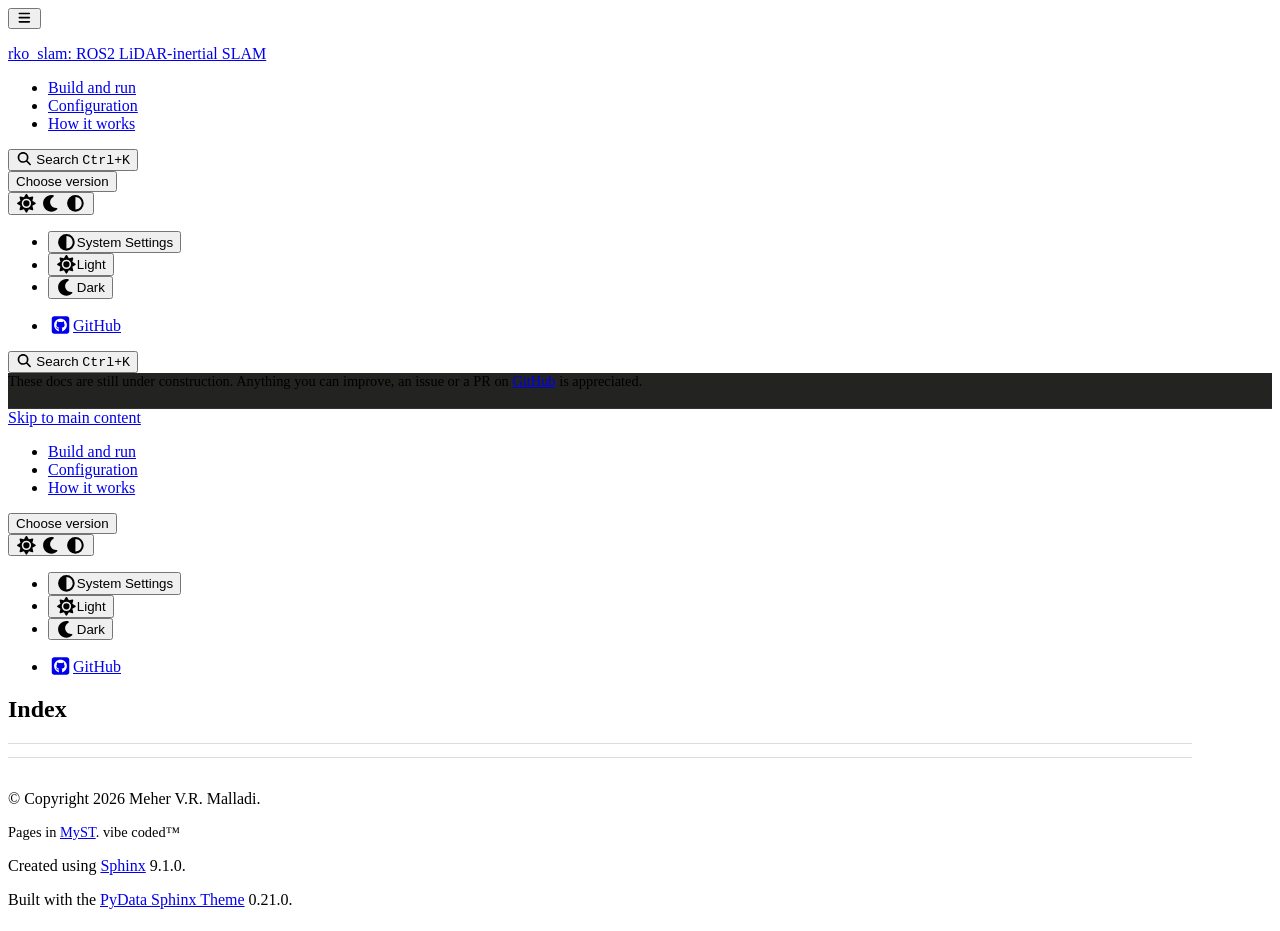
==== master/genindex.html @ 3e13d312 "deploy: 5ab9cbc450789f0258f6a7c2cf728b5173fbea52" ====
<!DOCTYPE html>


<html lang="en" data-content_root="./" data-theme="dark">

  <head>
    <meta charset="utf-8" />
    <meta name="viewport" content="width=device-width, initial-scale=1.0" />
    <title>Index &#8212; rko_slam: ROS2 LiDAR-inertial SLAM</title>
  
  
  
  <script data-cfasync="false">
    document.documentElement.dataset.mode = localStorage.getItem("mode") || "dark";
    document.documentElement.dataset.theme = localStorage.getItem("theme") || "dark";
  </script>
  <!--
    this give us a css class that will be invisible only if js is disabled
  -->
  <noscript>
    <style>
      .pst-js-only { display: none !important; }

    </style>
  </noscript>
  
  <!-- Loaded before other Sphinx assets -->
  <link href="_static/styles/theme.css?digest=cb8930eaaf36d9849b67" rel="stylesheet" />
<link href="_static/styles/pydata-sphinx-theme.css?digest=cb8930eaaf36d9849b67" rel="stylesheet" />

    <link rel="stylesheet" type="text/css" href="_static/pygments.css?v=8f2a1f02" />
    <link rel="stylesheet" type="text/css" href="_static/custom.css?v=0a4a0d38" />
  
  <!-- So that users can add custom icons -->
  <script defer src="_static/scripts/fontawesome.js?digest=cb8930eaaf36d9849b67"></script>
  <!-- Pre-loaded scripts that we'll load fully later -->
  <link rel="preload" as="script" href="_static/scripts/bootstrap.js?digest=cb8930eaaf36d9849b67" />
<link rel="preload" as="script" href="_static/scripts/pydata-sphinx-theme.js?digest=cb8930eaaf36d9849b67" />

    <script src="_static/documentation_options.js?v=30d551ce"></script>
    <script src="_static/doctools.js?v=fd6eb6e6"></script>
    <script src="_static/sphinx_highlight.js?v=6ffebe34"></script>
    <script>DOCUMENTATION_OPTIONS.pagename = 'genindex';</script>
    <script>
        DOCUMENTATION_OPTIONS.theme_version = '0.21.0';
        DOCUMENTATION_OPTIONS.theme_switcher_json_url = 'https://prbonn.github.io/rko_slam/switcher.json';
        DOCUMENTATION_OPTIONS.theme_switcher_version_match = 'master';
        DOCUMENTATION_OPTIONS.show_version_warning_banner =
            true;
        </script>
    <script>DOCUMENTATION_OPTIONS.search_as_you_type = false;</script>
    <link rel="canonical" href="https://prbonn.github.io/rko_slam/master/genindex.html" />
    <link rel="index" title="Index" href="#" />
    <link rel="search" title="Search" href="search.html" />
  <meta name="viewport" content="width=device-width, initial-scale=1"/>
  <meta name="docsearch:language" content="en"/>
  <meta name="docsearch:version" content="master" />
  
    
    <script src="_static/searchtools.js"></script>
    <script src="_static/language_data.js"></script>
    <script src="searchindex.js"></script>
  
  </head>
  <body data-default-mode="dark">
  
  
  <div id="pst-skip-link" class="skip-link d-print-none"><a href="#main-content">Skip to main content</a></div>

  
  <div id="pst-scroll-pixel-helper"></div>
  
  <button type="button" class="btn rounded-pill" id="pst-back-to-top">
    <i class="fa-solid fa-arrow-up"></i>Back to top</button>
  
  
  
  
  <dialog id="pst-search-dialog">
    
<form class="bd-search d-flex align-items-center"
      action="search.html"
      method="get">
  <i class="fa-solid fa-magnifying-glass"></i>
  <input type="search"
         class="form-control"
         name="q"
         placeholder="Search the docs ..."
         aria-label="Search the docs ..."
         autocomplete="off"
         autocorrect="off"
         autocapitalize="off"
         spellcheck="false"/>
  <span class="search-button__kbd-shortcut"><kbd class="kbd-shortcut__modifier">Ctrl</kbd>+<kbd>K</kbd></span>
</form>
  </dialog>

  <div class="pst-async-banner-revealer d-none">
  <aside id="bd-header-version-warning" class="d-none d-print-none" aria-label="Version warning"></aside>
</div>
<aside class="bd-header-announcement" aria-label="Announcement">
  <div class="bd-header-announcement__content">These docs are still under construction. Anything you can improve, an issue or a PR on <a href="https://github.com/PRBonn/rko_slam">GitHub</a> is appreciated.</div>
</aside>

  
    <header id="pst-header" class="bd-header navbar navbar-expand-lg bd-navbar d-print-none">
<div class="bd-header__inner bd-page-width">
  <button class="pst-navbar-icon sidebar-toggle primary-toggle" aria-label="Site navigation">
    <span class="fa-solid fa-bars"></span>
  </button>
  
  
  <div class="col-lg-3 navbar-header-items__start">
    
      <div class="navbar-item">

  
    
  

<a class="navbar-brand logo" href="index.html">
  
  
  
  
  
  
    <p class="title logo__title">rko_slam: ROS2 LiDAR-inertial SLAM</p>
  
</a></div>
    
  </div>
  
  <div class="col-lg-9 navbar-header-items">
    
    <div class="me-auto navbar-header-items__center">
      
        <div class="navbar-item">
<nav>
  <ul class="bd-navbar-elements navbar-nav">
    
<li class="nav-item ">
  <a class="nav-link nav-internal" href="pages/build_and_run.html">
    Build and run
  </a>
</li>


<li class="nav-item ">
  <a class="nav-link nav-internal" href="pages/configuration.html">
    Configuration
  </a>
</li>


<li class="nav-item ">
  <a class="nav-link nav-internal" href="pages/how_it_works.html">
    How it works
  </a>
</li>

  </ul>
</nav></div>
      
    </div>
    
    
    <div class="navbar-header-items__end">
      
        <div class="navbar-item navbar-persistent--container">
          

<button class="btn search-button-field search-button__button pst-js-only" title="Search" aria-label="Search" data-bs-placement="bottom" data-bs-toggle="tooltip">
 <i class="fa-solid fa-magnifying-glass"></i>
 <span class="search-button__default-text">Search</span>
 <span class="search-button__kbd-shortcut"><kbd class="kbd-shortcut__modifier">Ctrl</kbd>+<kbd class="kbd-shortcut__modifier">K</kbd></span>
</button>
        </div>
      
      
        <div class="navbar-item">
<div class="version-switcher__container dropdown pst-js-only">
  <button id="pst-version-switcher-button-2"
    type="button"
    class="version-switcher__button btn btn-sm dropdown-toggle"
    data-bs-toggle="dropdown"
    aria-haspopup="listbox"
    aria-controls="pst-version-switcher-list-2"
    aria-label="Version switcher list"
  >
    Choose version  <!-- this text may get changed later by javascript -->
    <span class="caret"></span>
  </button>
  <div id="pst-version-switcher-list-2"
    class="version-switcher__menu dropdown-menu list-group-flush py-0"
    role="listbox" aria-labelledby="pst-version-switcher-button-2">
    <!-- dropdown will be populated by javascript on page load -->
  </div>
</div></div>
      
        <div class="navbar-item">

<div class="theme-switch-container dropdown pst-js-only" data-bs-toggle="tooltip" data-bs-placement="bottom" title="Color mode">
  <button class="btn btn-sm nav-link pst-navbar-icon theme-switch-button dropdown-toggle" aria-label="Color mode" data-bs-toggle="dropdown">
    <i class="theme-switch fa-solid fa-sun fa-lg fa-fw" data-mode="light" title="Light"></i>
    <i class="theme-switch fa-solid fa-moon fa-lg fa-fw" data-mode="dark" title="Dark"></i>
    <i class="theme-switch fa-solid fa-circle-half-stroke fa-lg fa-fw" data-mode="auto" title="System Settings"></i>
  </button>
  <ul class="dropdown-menu dropdown-menu-end">
    <li><button class="dropdown-item d-flex align-items-center theme-change-button" data-mode="auto"><i class="fa-solid fa-circle-half-stroke fa-lg fa-fw me-1"></i>System Settings</button></li>
    <li><button class="dropdown-item d-flex align-items-center theme-change-button" data-mode="light"><i class="fa-solid fa-sun fa-lg fa-fw me-1"></i>Light</button></li>
    <li><button class="dropdown-item d-flex align-items-center theme-change-button" data-mode="dark"><i class="fa-solid fa-moon fa-lg fa-fw me-1"></i>Dark</button></li>
  </ul>
</div></div>
      
        <div class="navbar-item"><ul class="navbar-icon-links"
    aria-label="Icon Links">
        <li class="nav-item">
          
          
          
          
          
          
          
          
          <a href="https://github.com/PRBonn/rko_slam" title="GitHub" class="nav-link pst-navbar-icon" rel="noopener" target="_blank" data-bs-toggle="tooltip" data-bs-placement="bottom"><i class="fa-brands fa-square-github fa-lg" aria-hidden="true"></i><span class="visually-hidden">GitHub</span></a>
        </li>
</ul></div>
      
    </div>
    
  </div>
  
  
    <div class="navbar-persistent--mobile">

<button class="btn search-button-field search-button__button pst-js-only" title="Search" aria-label="Search" data-bs-placement="bottom" data-bs-toggle="tooltip">
 <i class="fa-solid fa-magnifying-glass"></i>
 <span class="search-button__default-text">Search</span>
 <span class="search-button__kbd-shortcut"><kbd class="kbd-shortcut__modifier">Ctrl</kbd>+<kbd class="kbd-shortcut__modifier">K</kbd></span>
</button>
    </div>
  

  
</div>

    </header>
  

  <div class="bd-container">
    <div class="bd-container__inner bd-page-width">
      
      
      
        
      
      <dialog id="pst-primary-sidebar-modal"></dialog>
      <div id="pst-primary-sidebar" class="bd-sidebar-primary bd-sidebar hide-on-wide">
        

  
  <div class="sidebar-header-items sidebar-primary__section">
    
    
      <div class="sidebar-header-items__center">
        
          
          
            <div class="navbar-item">
<nav>
  <ul class="bd-navbar-elements navbar-nav">
    
<li class="nav-item ">
  <a class="nav-link nav-internal" href="pages/build_and_run.html">
    Build and run
  </a>
</li>


<li class="nav-item ">
  <a class="nav-link nav-internal" href="pages/configuration.html">
    Configuration
  </a>
</li>


<li class="nav-item ">
  <a class="nav-link nav-internal" href="pages/how_it_works.html">
    How it works
  </a>
</li>

  </ul>
</nav></div>
          
        
      </div>
    
    
    
      <div class="sidebar-header-items__end">
        
          <div class="navbar-item">
<div class="version-switcher__container dropdown pst-js-only">
  <button id="pst-version-switcher-button-3"
    type="button"
    class="version-switcher__button btn btn-sm dropdown-toggle"
    data-bs-toggle="dropdown"
    aria-haspopup="listbox"
    aria-controls="pst-version-switcher-list-3"
    aria-label="Version switcher list"
  >
    Choose version  <!-- this text may get changed later by javascript -->
    <span class="caret"></span>
  </button>
  <div id="pst-version-switcher-list-3"
    class="version-switcher__menu dropdown-menu list-group-flush py-0"
    role="listbox" aria-labelledby="pst-version-switcher-button-3">
    <!-- dropdown will be populated by javascript on page load -->
  </div>
</div></div>
        
          <div class="navbar-item">

<div class="theme-switch-container dropdown pst-js-only" data-bs-toggle="tooltip" data-bs-placement="bottom" title="Color mode">
  <button class="btn btn-sm nav-link pst-navbar-icon theme-switch-button dropdown-toggle" aria-label="Color mode" data-bs-toggle="dropdown">
    <i class="theme-switch fa-solid fa-sun fa-lg fa-fw" data-mode="light" title="Light"></i>
    <i class="theme-switch fa-solid fa-moon fa-lg fa-fw" data-mode="dark" title="Dark"></i>
    <i class="theme-switch fa-solid fa-circle-half-stroke fa-lg fa-fw" data-mode="auto" title="System Settings"></i>
  </button>
  <ul class="dropdown-menu dropdown-menu-end">
    <li><button class="dropdown-item d-flex align-items-center theme-change-button" data-mode="auto"><i class="fa-solid fa-circle-half-stroke fa-lg fa-fw me-1"></i>System Settings</button></li>
    <li><button class="dropdown-item d-flex align-items-center theme-change-button" data-mode="light"><i class="fa-solid fa-sun fa-lg fa-fw me-1"></i>Light</button></li>
    <li><button class="dropdown-item d-flex align-items-center theme-change-button" data-mode="dark"><i class="fa-solid fa-moon fa-lg fa-fw me-1"></i>Dark</button></li>
  </ul>
</div></div>
        
          <div class="navbar-item"><ul class="navbar-icon-links"
    aria-label="Icon Links">
        <li class="nav-item">
          
          
          
          
          
          
          
          
          <a href="https://github.com/PRBonn/rko_slam" title="GitHub" class="nav-link pst-navbar-icon" rel="noopener" target="_blank" data-bs-toggle="tooltip" data-bs-placement="bottom"><i class="fa-brands fa-square-github fa-lg" aria-hidden="true"></i><span class="visually-hidden">GitHub</span></a>
        </li>
</ul></div>
        
      </div>
    
  </div>
  
  
  <div class="sidebar-primary-items__end sidebar-primary__section">
      <div class="sidebar-primary-item">
<div id="ethical-ad-placement"
      class="flat"
      data-ea-publisher="readthedocs"
      data-ea-type="readthedocs-sidebar"
      data-ea-manual="true">
</div></div>
  </div>


      </div>
      
      <main id="main-content" class="bd-main" role="main">
        
        
          <div class="bd-content">
            <div class="bd-article-container">
              
              <div class="bd-header-article d-print-none"></div>
              
              
              
                
<div id="searchbox"></div>
                <article class="bd-article">
                  

<h1 id="index">Index</h1>

<div class="genindex-jumpbox">
 
</div>


                </article>
              
              
              
              
              
                <footer class="prev-next-footer d-print-none">
                  
<div class="prev-next-area">
</div>
                </footer>
              
            </div>
            
            
              
            
          </div>
          <footer class="bd-footer-content">
            
          </footer>
        
      </main>
    </div>
  </div>
  
  <!-- Scripts loaded after <body> so the DOM is not blocked -->
  <script defer src="_static/scripts/bootstrap.js?digest=cb8930eaaf36d9849b67"></script>
<script defer src="_static/scripts/pydata-sphinx-theme.js?digest=cb8930eaaf36d9849b67"></script>

  <footer class="bd-footer">
<div class="bd-footer__inner bd-page-width">
  
    <div class="footer-items__start">
      
        <div class="footer-item">

  <p class="copyright">
    
      © Copyright 2026 Meher V.R. Malladi.
      <br/>
    
  </p>
</div>
      
    </div>
  
  
    <div class="footer-items__center">
      
        <div class="footer-item"><p class="credits">Pages in <a href="https://myst-parser.readthedocs.io/">MyST</a>. vibe coded&trade;</p></div>
      
    </div>
  
  
    <div class="footer-items__end">
      
        <div class="footer-item">

  <p class="sphinx-version">
    Created using <a href="https://www.sphinx-doc.org/">Sphinx</a> 9.1.0.
    <br/>
  </p>
</div>
      
        <div class="footer-item">
<p class="theme-version">
  <!-- # L10n: Setting the PST URL as an argument as this does not need to be localized -->
  Built with the <a href="https://pydata-sphinx-theme.readthedocs.io/en/stable/index.html">PyData Sphinx Theme</a> 0.21.0.
</p></div>
      
    </div>
  
</div>

  </footer>
  </body>
</html>
---- master/_static/styles/theme.css ----
/* Provided by Sphinx's 'basic' theme, and included in the final set of assets */
@import "../basic.css";
---- master/_static/pygments.css ----
html[data-theme="light"] .highlight pre { line-height: 125%; }
html[data-theme="light"] .highlight td.linenos .normal { color: inherit; background-color: transparent; padding-left: 5px; padding-right: 5px; }
html[data-theme="light"] .highlight span.linenos { color: inherit; background-color: transparent; padding-left: 5px; padding-right: 5px; }
html[data-theme="light"] .highlight td.linenos .special { color: #000000; background-color: #ffffc0; padding-left: 5px; padding-right: 5px; }
html[data-theme="light"] .highlight span.linenos.special { color: #000000; background-color: #ffffc0; padding-left: 5px; padding-right: 5px; }
html[data-theme="light"] .highlight .hll { background-color: #fae4c2 }
html[data-theme="light"] .highlight { background: #fefefe; color: #080808 }
html[data-theme="light"] .highlight .c { color: #515151 } /* Comment */
html[data-theme="light"] .highlight .err { color: #A12236 } /* Error */
html[data-theme="light"] .highlight .k { color: #6730C5 } /* Keyword */
html[data-theme="light"] .highlight .l { color: #7F4707 } /* Literal */
html[data-theme="light"] .highlight .n { color: #080808 } /* Name */
html[data-theme="light"] .highlight .o { color: #00622F } /* Operator */
html[data-theme="light"] .highlight .p { color: #080808 } /* Punctuation */
html[data-theme="light"] .highlight .ch { color: #515151 } /* Comment.Hashbang */
html[data-theme="light"] .highlight .cm { color: #515151 } /* Comment.Multiline */
html[data-theme="light"] .highlight .cp { color: #515151 } /* Comment.Preproc */
html[data-theme="light"] .highlight .cpf { color: #515151 } /* Comment.PreprocFile */
html[data-theme="light"] .highlight .c1 { color: #515151 } /* Comment.Single */
html[data-theme="light"] .highlight .cs { color: #515151 } /* Comment.Special */
html[data-theme="light"] .highlight .gd { color: #005B82 } /* Generic.Deleted */
html[data-theme="light"] .highlight .ge { font-style: italic } /* Generic.Emph */
html[data-theme="light"] .highlight .gh { color: #005B82 } /* Generic.Heading */
html[data-theme="light"] .highlight .gs { font-weight: bold } /* Generic.Strong */
html[data-theme="light"] .highlight .gu { color: #005B82 } /* Generic.Subheading */
html[data-theme="light"] .highlight .kc { color: #6730C5 } /* Keyword.Constant */
html[data-theme="light"] .highlight .kd { color: #6730C5 } /* Keyword.Declaration */
html[data-theme="light"] .highlight .kn { color: #6730C5 } /* Keyword.Namespace */
html[data-theme="light"] .highlight .kp { color: #6730C5 } /* Keyword.Pseudo */
html[data-theme="light"] .highlight .kr { color: #6730C5 } /* Keyword.Reserved */
html[data-theme="light"] .highlight .kt { color: #7F4707 } /* Keyword.Type */
html[data-theme="light"] .highlight .ld { color: #7F4707 } /* Literal.Date */
html[data-theme="light"] .highlight .m { color: #7F4707 } /* Literal.Number */
html[data-theme="light"] .highlight .s { color: #00622F } /* Literal.String */
html[data-theme="light"] .highlight .na { color: #912583 } /* Name.Attribute */
html[data-theme="light"] .highlight .nb { color: #7F4707 } /* Name.Builtin */
html[data-theme="light"] .highlight .nc { color: #005B82 } /* Name.Class */
html[data-theme="light"] .highlight .no { color: #005B82 } /* Name.Constant */
html[data-theme="light"] .highlight .nd { color: #7F4707 } /* Name.Decorator */
html[data-theme="light"] .highlight .ni { color: #00622F } /* Name.Entity */
html[data-theme="light"] .highlight .ne { color: #6730C5 } /* Name.Exception */
html[data-theme="light"] .highlight .nf { color: #005B82 } /* Name.Function */
html[data-theme="light"] .highlight .nl { color: #7F4707 } /* Name.Label */
html[data-theme="light"] .highlight .nn { color: #080808 } /* Name.Namespace */
html[data-theme="light"] .highlight .nx { color: #080808 } /* Name.Other */
html[data-theme="light"] .highlight .py { color: #005B82 } /* Name.Property */
html[data-theme="light"] .highlight .nt { color: #005B82 } /* Name.Tag */
html[data-theme="light"] .highlight .nv { color: #A12236 } /* Name.Variable */
html[data-theme="light"] .highlight .ow { color: #6730C5 } /* Operator.Word */
html[data-theme="light"] .highlight .pm { color: #080808 } /* Punctuation.Marker */
html[data-theme="light"] .highlight .w { color: #080808 } /* Text.Whitespace */
html[data-theme="light"] .highlight .mb { color: #7F4707 } /* Literal.Number.Bin */
html[data-theme="light"] .highlight .mf { color: #7F4707 } /* Literal.Number.Float */
html[data-theme="light"] .highlight .mh { color: #7F4707 } /* Literal.Number.Hex */
html[data-theme="light"] .highlight .mi { color: #7F4707 } /* Literal.Number.Integer */
html[data-theme="light"] .highlight .mo { color: #7F4707 } /* Literal.Number.Oct */
html[data-theme="light"] .highlight .sa { color: #00622F } /* Literal.String.Affix */
html[data-theme="light"] .highlight .sb { color: #00622F } /* Literal.String.Backtick */
html[data-theme="light"] .highlight .sc { color: #00622F } /* Literal.String.Char */
html[data-theme="light"] .highlight .dl { color: #00622F } /* Literal.String.Delimiter */
html[data-theme="light"] .highlight .sd { color: #00622F } /* Literal.String.Doc */
html[data-theme="light"] .highlight .s2 { color: #00622F } /* Literal.String.Double */
html[data-theme="light"] .highlight .se { color: #00622F } /* Literal.String.Escape */
html[data-theme="light"] .highlight .sh { color: #00622F } /* Literal.String.Heredoc */
html[data-theme="light"] .highlight .si { color: #00622F } /* Literal.String.Interpol */
html[data-theme="light"] .highlight .sx { color: #00622F } /* Literal.String.Other */
html[data-theme="light"] .highlight .sr { color: #A12236 } /* Literal.String.Regex */
html[data-theme="light"] .highlight .s1 { color: #00622F } /* Literal.String.Single */
html[data-theme="light"] .highlight .ss { color: #005B82 } /* Literal.String.Symbol */
html[data-theme="light"] .highlight .bp { color: #7F4707 } /* Name.Builtin.Pseudo */
html[data-theme="light"] .highlight .fm { color: #005B82 } /* Name.Function.Magic */
html[data-theme="light"] .highlight .vc { color: #A12236 } /* Name.Variable.Class */
html[data-theme="light"] .highlight .vg { color: #A12236 } /* Name.Variable.Global */
html[data-theme="light"] .highlight .vi { color: #A12236 } /* Name.Variable.Instance */
html[data-theme="light"] .highlight .vm { color: #7F4707 } /* Name.Variable.Magic */
html[data-theme="light"] .highlight .il { color: #7F4707 } /* Literal.Number.Integer.Long */
html[data-theme="dark"] .highlight pre { line-height: 125%; }
html[data-theme="dark"] .highlight td.linenos .normal { color: inherit; background-color: transparent; padding-left: 5px; padding-right: 5px; }
html[data-theme="dark"] .highlight span.linenos { color: inherit; background-color: transparent; padding-left: 5px; padding-right: 5px; }
html[data-theme="dark"] .highlight td.linenos .special { color: #000000; background-color: #ffffc0; padding-left: 5px; padding-right: 5px; }
html[data-theme="dark"] .highlight span.linenos.special { color: #000000; background-color: #ffffc0; padding-left: 5px; padding-right: 5px; }
html[data-theme="dark"] .highlight .hll { background-color: #ffd9002e }
html[data-theme="dark"] .highlight { background: #2b2b2b; color: #F8F8F2 }
html[data-theme="dark"] .highlight .c { color: #FFD900 } /* Comment */
html[data-theme="dark"] .highlight .err { color: #FFA07A } /* Error */
html[data-theme="dark"] .highlight .k { color: #DCC6E0 } /* Keyword */
html[data-theme="dark"] .highlight .l { color: #FFD900 } /* Literal */
html[data-theme="dark"] .highlight .n { color: #F8F8F2 } /* Name */
html[data-theme="dark"] .highlight .o { color: #ABE338 } /* Operator */
html[data-theme="dark"] .highlight .p { color: #F8F8F2 } /* Punctuation */
html[data-theme="dark"] .highlight .ch { color: #FFD900 } /* Comment.Hashbang */
html[data-theme="dark"] .highlight .cm { color: #FFD900 } /* Comment.Multiline */
html[data-theme="dark"] .highlight .cp { color: #FFD900 } /* Comment.Preproc */
html[data-theme="dark"] .highlight .cpf { color: #FFD900 } /* Comment.PreprocFile */
html[data-theme="dark"] .highlight .c1 { color: #FFD900 } /* Comment.Single */
html[data-theme="dark"] .highlight .cs { color: #FFD900 } /* Comment.Special */
html[data-theme="dark"] .highlight .gd { color: #00E0E0 } /* Generic.Deleted */
html[data-theme="dark"] .highlight .ge { font-style: italic } /* Generic.Emph */
html[data-theme="dark"] .highlight .gh { color: #00E0E0 } /* Generic.Heading */
html[data-theme="dark"] .highlight .gs { font-weight: bold } /* Generic.Strong */
html[data-theme="dark"] .highlight .gu { color: #00E0E0 } /* Generic.Subheading */
html[data-theme="dark"] .highlight .kc { color: #DCC6E0 } /* Keyword.Constant */
html[data-theme="dark"] .highlight .kd { color: #DCC6E0 } /* Keyword.Declaration */
html[data-theme="dark"] .highlight .kn { color: #DCC6E0 } /* Keyword.Namespace */
html[data-theme="dark"] .highlight .kp { color: #DCC6E0 } /* Keyword.Pseudo */
html[data-theme="dark"] .highlight .kr { color: #DCC6E0 } /* Keyword.Reserved */
html[data-theme="dark"] .highlight .kt { color: #FFD900 } /* Keyword.Type */
html[data-theme="dark"] .highlight .ld { color: #FFD900 } /* Literal.Date */
html[data-theme="dark"] .highlight .m { color: #FFD900 } /* Literal.Number */
html[data-theme="dark"] .highlight .s { color: #ABE338 } /* Literal.String */
html[data-theme="dark"] .highlight .na { color: #FFD900 } /* Name.Attribute */
html[data-theme="dark"] .highlight .nb { color: #FFD900 } /* Name.Builtin */
html[data-theme="dark"] .highlight .nc { color: #00E0E0 } /* Name.Class */
html[data-theme="dark"] .highlight .no { color: #00E0E0 } /* Name.Constant */
html[data-theme="dark"] .highlight .nd { color: #FFD900 } /* Name.Decorator */
html[data-theme="dark"] .highlight .ni { color: #ABE338 } /* Name.Entity */
html[data-theme="dark"] .highlight .ne { color: #DCC6E0 } /* Name.Exception */
html[data-theme="dark"] .highlight .nf { color: #00E0E0 } /* Name.Function */
html[data-theme="dark"] .highlight .nl { color: #FFD900 } /* Name.Label */
html[data-theme="dark"] .highlight .nn { color: #F8F8F2 } /* Name.Namespace */
html[data-theme="dark"] .highlight .nx { color: #F8F8F2 } /* Name.Other */
html[data-theme="dark"] .highlight .py { color: #00E0E0 } /* Name.Property */
html[data-theme="dark"] .highlight .nt { color: #00E0E0 } /* Name.Tag */
html[data-theme="dark"] .highlight .nv { color: #FFA07A } /* Name.Variable */
html[data-theme="dark"] .highlight .ow { color: #DCC6E0 } /* Operator.Word */
html[data-theme="dark"] .highlight .pm { color: #F8F8F2 } /* Punctuation.Marker */
html[data-theme="dark"] .highlight .w { color: #F8F8F2 } /* Text.Whitespace */
html[data-theme="dark"] .highlight .mb { color: #FFD900 } /* Literal.Number.Bin */
html[data-theme="dark"] .highlight .mf { color: #FFD900 } /* Literal.Number.Float */
html[data-theme="dark"] .highlight .mh { color: #FFD900 } /* Literal.Number.Hex */
html[data-theme="dark"] .highlight .mi { color: #FFD900 } /* Literal.Number.Integer */
html[data-theme="dark"] .highlight .mo { color: #FFD900 } /* Literal.Number.Oct */
html[data-theme="dark"] .highlight .sa { color: #ABE338 } /* Literal.String.Affix */
html[data-theme="dark"] .highlight .sb { color: #ABE338 } /* Literal.String.Backtick */
html[data-theme="dark"] .highlight .sc { color: #ABE338 } /* Literal.String.Char */
html[data-theme="dark"] .highlight .dl { color: #ABE338 } /* Literal.String.Delimiter */
html[data-theme="dark"] .highlight .sd { color: #ABE338 } /* Literal.String.Doc */
html[data-theme="dark"] .highlight .s2 { color: #ABE338 } /* Literal.String.Double */
html[data-theme="dark"] .highlight .se { color: #ABE338 } /* Literal.String.Escape */
html[data-theme="dark"] .highlight .sh { color: #ABE338 } /* Literal.String.Heredoc */
html[data-theme="dark"] .highlight .si { color: #ABE338 } /* Literal.String.Interpol */
html[data-theme="dark"] .highlight .sx { color: #ABE338 } /* Literal.String.Other */
html[data-theme="dark"] .highlight .sr { color: #FFA07A } /* Literal.String.Regex */
html[data-theme="dark"] .highlight .s1 { color: #ABE338 } /* Literal.String.Single */
html[data-theme="dark"] .highlight .ss { color: #00E0E0 } /* Literal.String.Symbol */
html[data-theme="dark"] .highlight .bp { color: #FFD900 } /* Name.Builtin.Pseudo */
html[data-theme="dark"] .highlight .fm { color: #00E0E0 } /* Name.Function.Magic */
html[data-theme="dark"] .highlight .vc { color: #FFA07A } /* Name.Variable.Class */
html[data-theme="dark"] .highlight .vg { color: #FFA07A } /* Name.Variable.Global */
html[data-theme="dark"] .highlight .vi { color: #FFA07A } /* Name.Variable.Instance */
html[data-theme="dark"] .highlight .vm { color: #FFD900 } /* Name.Variable.Magic */
html[data-theme="dark"] .highlight .il { color: #FFD900 } /* Literal.Number.Integer.Long */
---- master/_static/custom.css ----
/* one surface for the page and the renders on it */
html[data-theme="dark"] {
  --pst-color-primary: #3987e5;
  --pst-color-primary-highlight: #6da7ec;
  --pst-color-secondary: #6da7ec;
  --pst-color-background: #1a1a19;
  --pst-color-on-background: #232322;
  --pst-color-surface: #232322;
  --pst-color-text-base: #e8e7e1;
  --pst-color-link: #6da7ec;
  --pst-color-link-hover: #b7d3f6;
  --pst-color-inline-code: #b7d3f6;
  --pst-color-border: #33332f;
}
html[data-theme="light"] {
  --pst-color-primary: #2a78d6;
  --pst-color-secondary: #1c5cab;
  --pst-color-background: #ffffff;
  --pst-color-link: #2a78d6;
}
.bd-page-width { max-width: 74rem; }

/* two renders side by side, stacked when the page is narrow */
.pair { display: flex; flex-wrap: wrap; gap: 1rem; margin: 1.5rem 0 0.5rem; }
.pair figure { flex: 1 1 22rem; margin: 0; min-width: 0; }
.pair figcaption { text-align: center; font-family: var(--pst-font-family-monospace); font-weight: 600; font-size: 1.1rem; margin-bottom: 0.4rem; }
.pair img { width: 100%; height: auto; display: block; }
.pair-caption { text-align: center; color: var(--pst-color-text-muted); margin-top: 0.4rem; }
.credits { color: var(--pst-color-text-muted); font-size: 0.9rem; }

/* code blocks wrap instead of scrolling sideways */
.highlight pre { white-space: pre-wrap; overflow-wrap: anywhere; }

/* the under-construction banner goes below the navbar; the theme renders it above */
body { display: flex; flex-direction: column; }
#pst-header { order: -2; }
.bd-header-announcement { order: -1; background: var(--pst-color-on-background); color: var(--pst-color-text-muted); font-size: 0.9rem; min-height: 2.2rem; border-bottom: 1px solid var(--pst-color-border); }
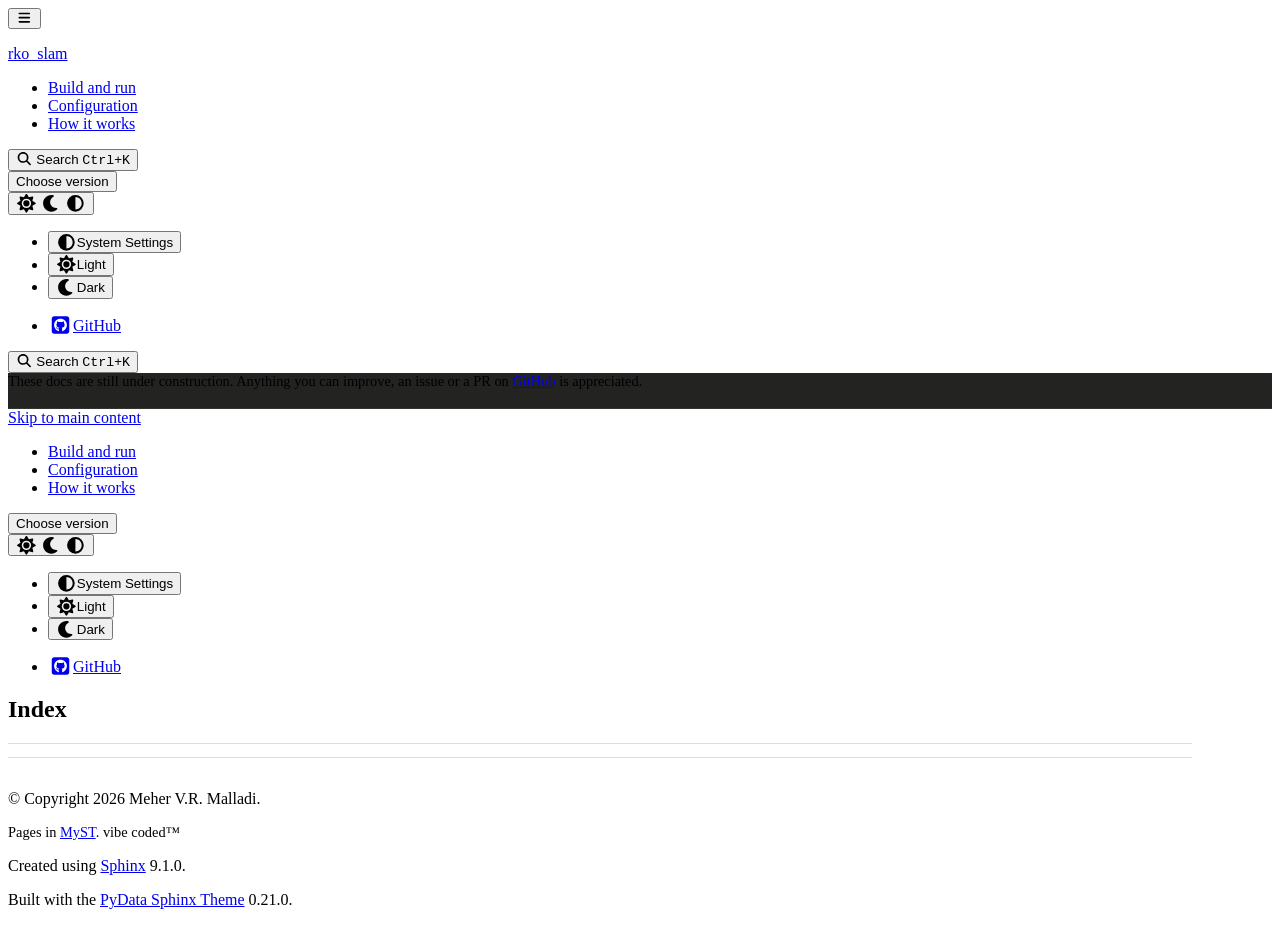
==== commit 1f9170fd: "deploy: 1f96dc384fa26d5672923545e3c71b1feff4228a" ====
--- a/master/genindex.html
+++ b/master/genindex.html
@@ -126,7 +126,7 @@
   
   
   
-    <p class="title logo__title">rko_slam: ROS2 LiDAR-inertial SLAM</p>
+    <p class="title logo__title">rko_slam</p>
   
 </a></div>
     
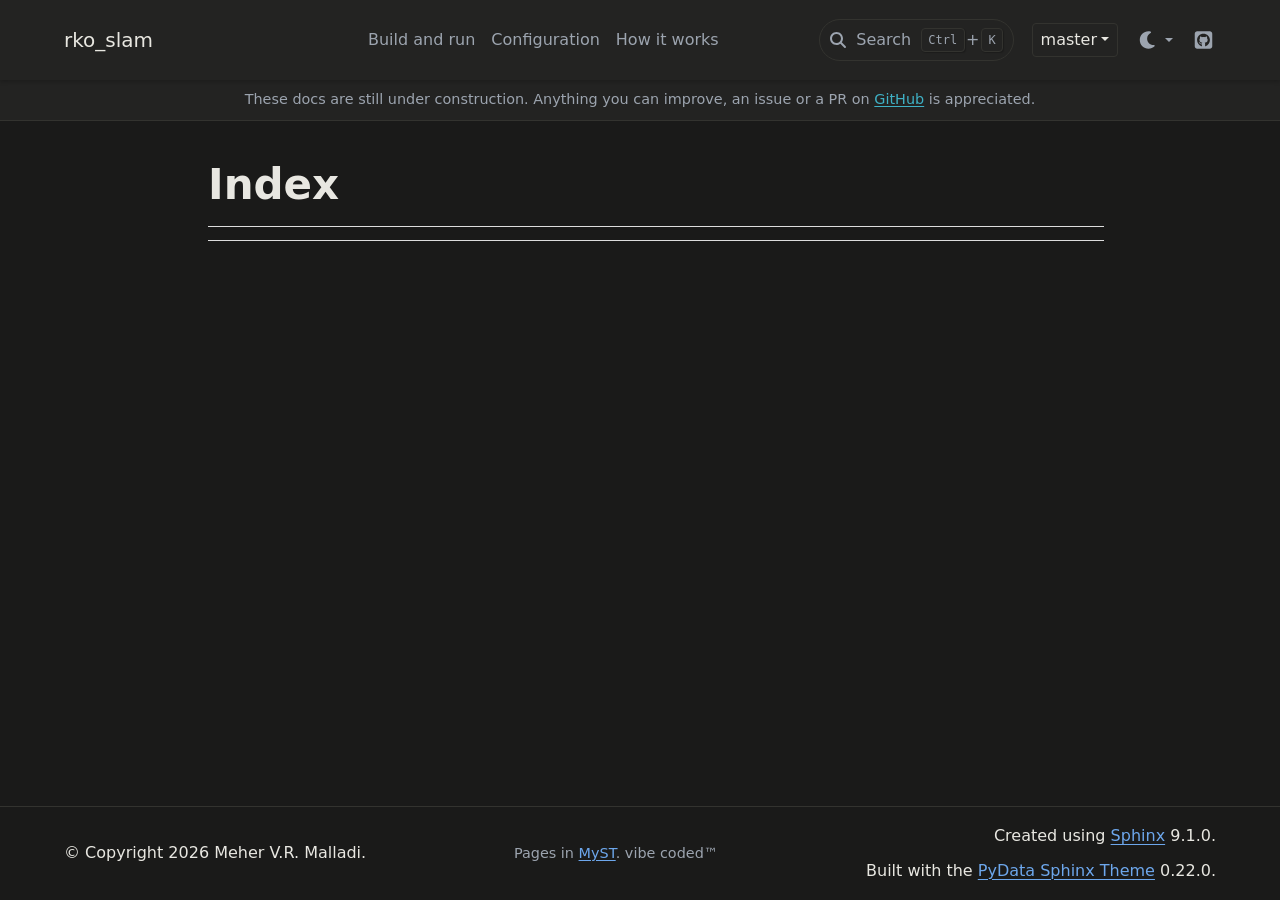
==== commit 0f314eea: "deploy: 58b07e9f95f2139cd0467115d61f22d48aa6dfd6" ====
--- a/master/genindex.html
+++ b/master/genindex.html
@@ -1,4 +1,3 @@
-
 <!DOCTYPE html>
 
 
@@ -26,24 +25,24 @@
   </noscript>
   
   <!-- Loaded before other Sphinx assets -->
-  <link href="_static/styles/theme.css?digest=cb8930eaaf36d9849b67" rel="stylesheet" />
-<link href="_static/styles/pydata-sphinx-theme.css?digest=cb8930eaaf36d9849b67" rel="stylesheet" />
+  <link href="_static/styles/theme.css?digest=64cc4de3f052d77215f0" rel="stylesheet" />
+<link href="_static/styles/pydata-sphinx-theme.css?digest=64cc4de3f052d77215f0" rel="stylesheet" />
 
     <link rel="stylesheet" type="text/css" href="_static/pygments.css?v=8f2a1f02" />
     <link rel="stylesheet" type="text/css" href="_static/custom.css?v=0a4a0d38" />
   
   <!-- So that users can add custom icons -->
-  <script defer src="_static/scripts/fontawesome.js?digest=cb8930eaaf36d9849b67"></script>
+  <script defer src="_static/scripts/fontawesome.js?digest=64cc4de3f052d77215f0"></script>
   <!-- Pre-loaded scripts that we'll load fully later -->
-  <link rel="preload" as="script" href="_static/scripts/bootstrap.js?digest=cb8930eaaf36d9849b67" />
-<link rel="preload" as="script" href="_static/scripts/pydata-sphinx-theme.js?digest=cb8930eaaf36d9849b67" />
+  <link rel="preload" as="script" href="_static/scripts/bootstrap.js?digest=64cc4de3f052d77215f0" />
+<link rel="preload" as="script" href="_static/scripts/pydata-sphinx-theme.js?digest=64cc4de3f052d77215f0" />
 
     <script src="_static/documentation_options.js?v=30d551ce"></script>
     <script src="_static/doctools.js?v=fd6eb6e6"></script>
     <script src="_static/sphinx_highlight.js?v=6ffebe34"></script>
     <script>DOCUMENTATION_OPTIONS.pagename = 'genindex';</script>
     <script>
-        DOCUMENTATION_OPTIONS.theme_version = '0.21.0';
+        DOCUMENTATION_OPTIONS.theme_version = '0.22.0';
         DOCUMENTATION_OPTIONS.theme_switcher_json_url = 'https://prbonn.github.io/rko_slam/switcher.json';
         DOCUMENTATION_OPTIONS.theme_switcher_version_match = 'master';
         DOCUMENTATION_OPTIONS.show_version_warning_banner =
@@ -106,7 +105,7 @@
   
     <header id="pst-header" class="bd-header navbar navbar-expand-lg bd-navbar d-print-none">
 <div class="bd-header__inner bd-page-width">
-  <button class="pst-navbar-icon sidebar-toggle primary-toggle" aria-label="Site navigation">
+  <button type="button" class="pst-navbar-icon sidebar-toggle primary-toggle" aria-label="Site navigation">
     <span class="fa-solid fa-bars"></span>
   </button>
   
@@ -171,7 +170,7 @@
         <div class="navbar-item navbar-persistent--container">
           
 
-<button class="btn search-button-field search-button__button pst-js-only" title="Search" aria-label="Search" data-bs-placement="bottom" data-bs-toggle="tooltip">
+<button type="button" class="btn search-button-field search-button__button pst-js-only" title="Search" aria-label="Search" data-bs-placement="bottom" data-bs-toggle="tooltip">
  <i class="fa-solid fa-magnifying-glass"></i>
  <span class="search-button__default-text">Search</span>
  <span class="search-button__kbd-shortcut"><kbd class="kbd-shortcut__modifier">Ctrl</kbd>+<kbd class="kbd-shortcut__modifier">K</kbd></span>
@@ -202,15 +201,15 @@
         <div class="navbar-item">
 
 <div class="theme-switch-container dropdown pst-js-only" data-bs-toggle="tooltip" data-bs-placement="bottom" title="Color mode">
-  <button class="btn btn-sm nav-link pst-navbar-icon theme-switch-button dropdown-toggle" aria-label="Color mode" data-bs-toggle="dropdown">
+  <button type="button" class="btn btn-sm nav-link pst-navbar-icon theme-switch-button dropdown-toggle" aria-label="Color mode" data-bs-toggle="dropdown">
     <i class="theme-switch fa-solid fa-sun fa-lg fa-fw" data-mode="light" title="Light"></i>
     <i class="theme-switch fa-solid fa-moon fa-lg fa-fw" data-mode="dark" title="Dark"></i>
     <i class="theme-switch fa-solid fa-circle-half-stroke fa-lg fa-fw" data-mode="auto" title="System Settings"></i>
   </button>
   <ul class="dropdown-menu dropdown-menu-end">
-    <li><button class="dropdown-item d-flex align-items-center theme-change-button" data-mode="auto"><i class="fa-solid fa-circle-half-stroke fa-lg fa-fw me-1"></i>System Settings</button></li>
-    <li><button class="dropdown-item d-flex align-items-center theme-change-button" data-mode="light"><i class="fa-solid fa-sun fa-lg fa-fw me-1"></i>Light</button></li>
-    <li><button class="dropdown-item d-flex align-items-center theme-change-button" data-mode="dark"><i class="fa-solid fa-moon fa-lg fa-fw me-1"></i>Dark</button></li>
+    <li><button type="button" class="dropdown-item d-flex align-items-center theme-change-button" data-mode="auto"><i class="fa-solid fa-circle-half-stroke fa-lg fa-fw me-1"></i>System Settings</button></li>
+    <li><button type="button" class="dropdown-item d-flex align-items-center theme-change-button" data-mode="light"><i class="fa-solid fa-sun fa-lg fa-fw me-1"></i>Light</button></li>
+    <li><button type="button" class="dropdown-item d-flex align-items-center theme-change-button" data-mode="dark"><i class="fa-solid fa-moon fa-lg fa-fw me-1"></i>Dark</button></li>
   </ul>
 </div></div>
       
@@ -236,7 +235,7 @@
   
     <div class="navbar-persistent--mobile">
 
-<button class="btn search-button-field search-button__button pst-js-only" title="Search" aria-label="Search" data-bs-placement="bottom" data-bs-toggle="tooltip">
+<button type="button" class="btn search-button-field search-button__button pst-js-only" title="Search" aria-label="Search" data-bs-placement="bottom" data-bs-toggle="tooltip">
  <i class="fa-solid fa-magnifying-glass"></i>
  <span class="search-button__default-text">Search</span>
  <span class="search-button__kbd-shortcut"><kbd class="kbd-shortcut__modifier">Ctrl</kbd>+<kbd class="kbd-shortcut__modifier">K</kbd></span>
@@ -326,15 +325,15 @@
           <div class="navbar-item">
 
 <div class="theme-switch-container dropdown pst-js-only" data-bs-toggle="tooltip" data-bs-placement="bottom" title="Color mode">
-  <button class="btn btn-sm nav-link pst-navbar-icon theme-switch-button dropdown-toggle" aria-label="Color mode" data-bs-toggle="dropdown">
+  <button type="button" class="btn btn-sm nav-link pst-navbar-icon theme-switch-button dropdown-toggle" aria-label="Color mode" data-bs-toggle="dropdown">
     <i class="theme-switch fa-solid fa-sun fa-lg fa-fw" data-mode="light" title="Light"></i>
     <i class="theme-switch fa-solid fa-moon fa-lg fa-fw" data-mode="dark" title="Dark"></i>
     <i class="theme-switch fa-solid fa-circle-half-stroke fa-lg fa-fw" data-mode="auto" title="System Settings"></i>
   </button>
   <ul class="dropdown-menu dropdown-menu-end">
-    <li><button class="dropdown-item d-flex align-items-center theme-change-button" data-mode="auto"><i class="fa-solid fa-circle-half-stroke fa-lg fa-fw me-1"></i>System Settings</button></li>
-    <li><button class="dropdown-item d-flex align-items-center theme-change-button" data-mode="light"><i class="fa-solid fa-sun fa-lg fa-fw me-1"></i>Light</button></li>
-    <li><button class="dropdown-item d-flex align-items-center theme-change-button" data-mode="dark"><i class="fa-solid fa-moon fa-lg fa-fw me-1"></i>Dark</button></li>
+    <li><button type="button" class="dropdown-item d-flex align-items-center theme-change-button" data-mode="auto"><i class="fa-solid fa-circle-half-stroke fa-lg fa-fw me-1"></i>System Settings</button></li>
+    <li><button type="button" class="dropdown-item d-flex align-items-center theme-change-button" data-mode="light"><i class="fa-solid fa-sun fa-lg fa-fw me-1"></i>Light</button></li>
+    <li><button type="button" class="dropdown-item d-flex align-items-center theme-change-button" data-mode="dark"><i class="fa-solid fa-moon fa-lg fa-fw me-1"></i>Dark</button></li>
   </ul>
 </div></div>
         
@@ -420,8 +419,8 @@
   </div>
   
   <!-- Scripts loaded after <body> so the DOM is not blocked -->
-  <script defer src="_static/scripts/bootstrap.js?digest=cb8930eaaf36d9849b67"></script>
-<script defer src="_static/scripts/pydata-sphinx-theme.js?digest=cb8930eaaf36d9849b67"></script>
+  <script defer src="_static/scripts/bootstrap.js?digest=64cc4de3f052d77215f0"></script>
+<script defer src="_static/scripts/pydata-sphinx-theme.js?digest=64cc4de3f052d77215f0"></script>
 
   <footer class="bd-footer">
 <div class="bd-footer__inner bd-page-width">
@@ -454,14 +453,13 @@
 
   <p class="sphinx-version">
     Created using <a href="https://www.sphinx-doc.org/">Sphinx</a> 9.1.0.
-    <br/>
   </p>
 </div>
       
         <div class="footer-item">
 <p class="theme-version">
   <!-- # L10n: Setting the PST URL as an argument as this does not need to be localized -->
-  Built with the <a href="https://pydata-sphinx-theme.readthedocs.io/en/stable/index.html">PyData Sphinx Theme</a> 0.21.0.
+  Built with the <a href="https://pydata-sphinx-theme.readthedocs.io/en/stable/index.html">PyData Sphinx Theme</a> 0.22.0.
 </p></div>
       
     </div>
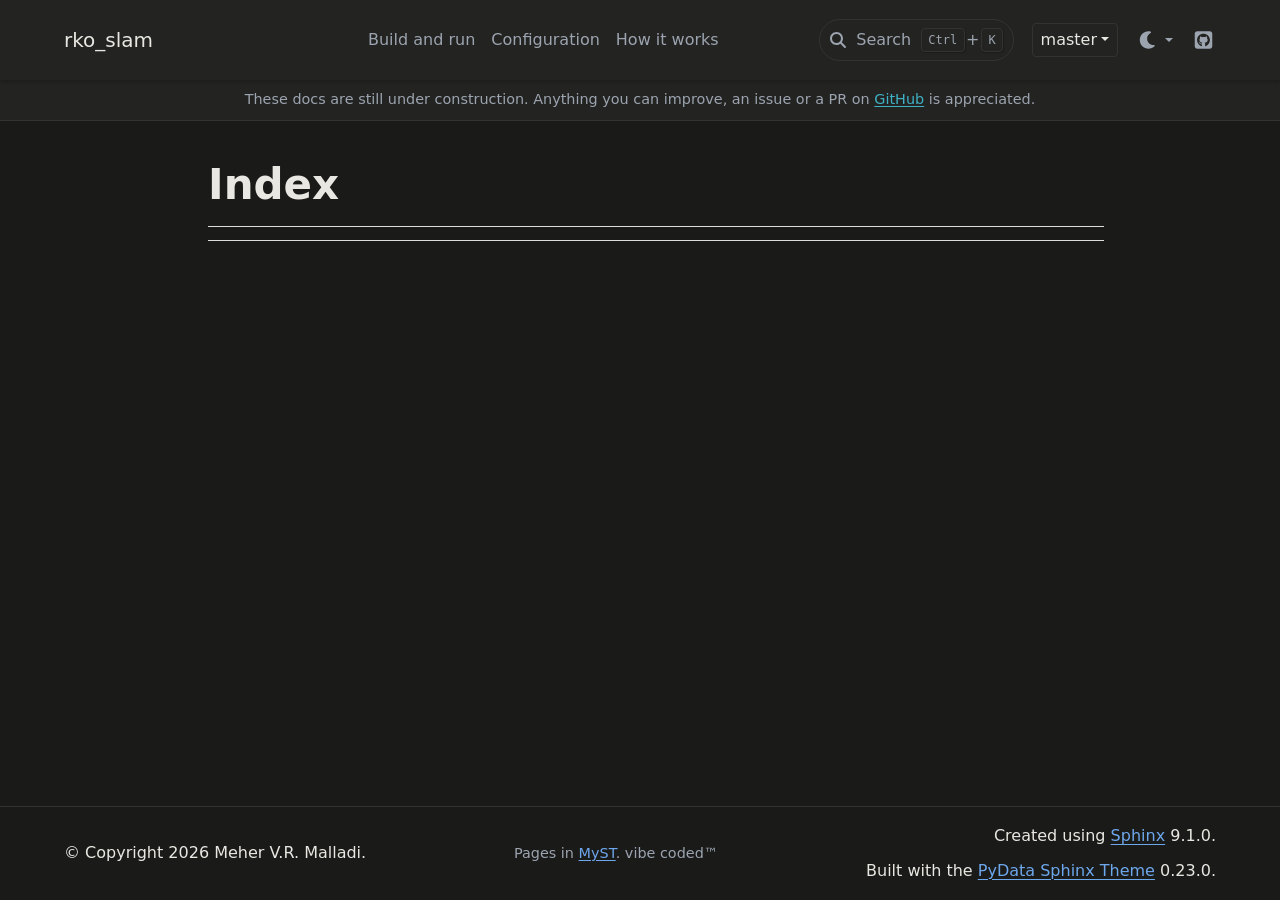
==== commit e89cf08a: "deploy: 2efabc761609a4b491142d1691fb3a4e196f0a50" ====
--- a/master/genindex.html
+++ b/master/genindex.html
@@ -25,24 +25,24 @@
   </noscript>
   
   <!-- Loaded before other Sphinx assets -->
-  <link href="_static/styles/theme.css?digest=64cc4de3f052d77215f0" rel="stylesheet" />
-<link href="_static/styles/pydata-sphinx-theme.css?digest=64cc4de3f052d77215f0" rel="stylesheet" />
+  <link href="_static/styles/theme.css?digest=18bd87630a240e9c25be" rel="stylesheet" />
+<link href="_static/styles/pydata-sphinx-theme.css?digest=18bd87630a240e9c25be" rel="stylesheet" />
 
     <link rel="stylesheet" type="text/css" href="_static/pygments.css?v=8f2a1f02" />
     <link rel="stylesheet" type="text/css" href="_static/custom.css?v=0a4a0d38" />
   
   <!-- So that users can add custom icons -->
-  <script defer src="_static/scripts/fontawesome.js?digest=64cc4de3f052d77215f0"></script>
+  <script defer src="_static/scripts/fontawesome.js?digest=18bd87630a240e9c25be"></script>
   <!-- Pre-loaded scripts that we'll load fully later -->
-  <link rel="preload" as="script" href="_static/scripts/bootstrap.js?digest=64cc4de3f052d77215f0" />
-<link rel="preload" as="script" href="_static/scripts/pydata-sphinx-theme.js?digest=64cc4de3f052d77215f0" />
+  <link rel="preload" as="script" href="_static/scripts/bootstrap.js?digest=18bd87630a240e9c25be" />
+<link rel="preload" as="script" href="_static/scripts/pydata-sphinx-theme.js?digest=18bd87630a240e9c25be" />
 
     <script src="_static/documentation_options.js?v=30d551ce"></script>
     <script src="_static/doctools.js?v=fd6eb6e6"></script>
     <script src="_static/sphinx_highlight.js?v=6ffebe34"></script>
     <script>DOCUMENTATION_OPTIONS.pagename = 'genindex';</script>
     <script>
-        DOCUMENTATION_OPTIONS.theme_version = '0.22.0';
+        DOCUMENTATION_OPTIONS.theme_version = '0.23.0';
         DOCUMENTATION_OPTIONS.theme_switcher_json_url = 'https://prbonn.github.io/rko_slam/switcher.json';
         DOCUMENTATION_OPTIONS.theme_switcher_version_match = 'master';
         DOCUMENTATION_OPTIONS.show_version_warning_banner =
@@ -53,6 +53,7 @@
     <link rel="index" title="Index" href="#" />
     <link rel="search" title="Search" href="search.html" />
   <meta name="viewport" content="width=device-width, initial-scale=1"/>
+  <meta name="color-scheme" content="light dark"/>
   <meta name="docsearch:language" content="en"/>
   <meta name="docsearch:version" content="master" />
   
@@ -419,8 +420,8 @@
   </div>
   
   <!-- Scripts loaded after <body> so the DOM is not blocked -->
-  <script defer src="_static/scripts/bootstrap.js?digest=64cc4de3f052d77215f0"></script>
-<script defer src="_static/scripts/pydata-sphinx-theme.js?digest=64cc4de3f052d77215f0"></script>
+  <script defer src="_static/scripts/bootstrap.js?digest=18bd87630a240e9c25be"></script>
+<script defer src="_static/scripts/pydata-sphinx-theme.js?digest=18bd87630a240e9c25be"></script>
 
   <footer class="bd-footer">
 <div class="bd-footer__inner bd-page-width">
@@ -459,7 +460,7 @@
         <div class="footer-item">
 <p class="theme-version">
   <!-- # L10n: Setting the PST URL as an argument as this does not need to be localized -->
-  Built with the <a href="https://pydata-sphinx-theme.readthedocs.io/en/stable/index.html">PyData Sphinx Theme</a> 0.22.0.
+  Built with the <a href="https://pydata-sphinx-theme.readthedocs.io/en/stable/index.html">PyData Sphinx Theme</a> 0.23.0.
 </p></div>
       
     </div>
